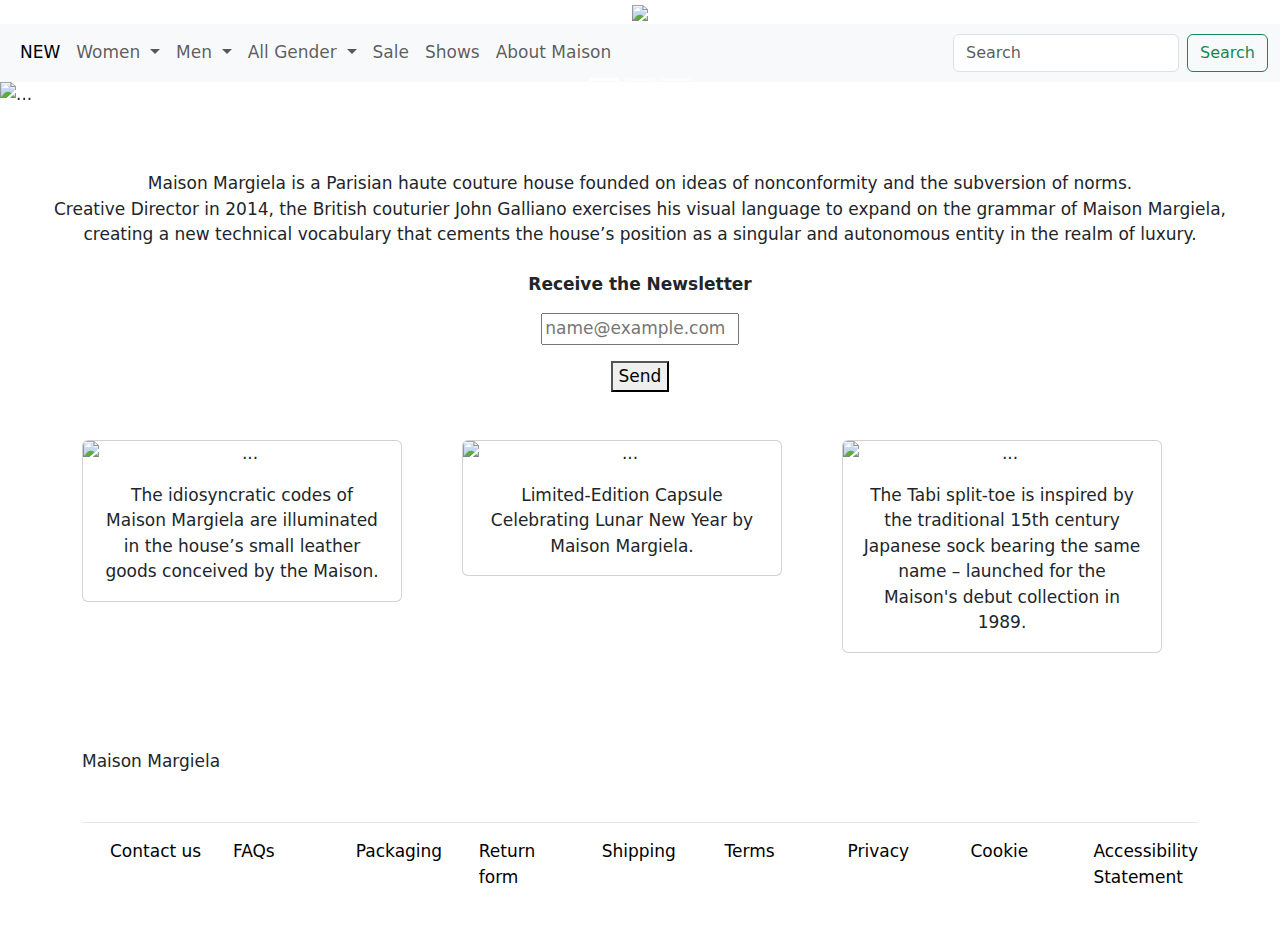
==== index.html @ 5a23f6dc "first commit" ====
<!DOCTYPE html>
<html lang="en">
  <head>
    <meta charset="UTF-8" />
    <meta name="viewport" content="width=device-width, initial-scale=1.0" />
    <title>Document</title>
    <link
      href="https://cdn.jsdelivr.net/npm/bootstrap@5.3.3/dist/css/bootstrap.min.css"
      rel="stylesheet"
      integrity="sha384-QWTKZyjpPEjISv5WaRU9OFeRpok6YctnYmDr5pNlyT2bRjXh0JMhjY6hW+ALEwIH"
      crossorigin="anonymous"
    />
    <link href="style.css" rel="stylesheet" />
    <meta
      name="viewport"
      content="width=device-width, initial-scale=1.0, maximum-scale=1, minimum-scale=1"
    />
  </head>

  <body>
    <div style="text-align: center">
      <img
        src="https://ceo.kr/bty/data/base/editor/202002/maison_margiela.png"
        height="90em"
      />
    </div>

    <div style="font-size: 17px">
      <nav class="navbar navbar-expand-lg bg-body-tertiary">
        <div class="container-fluid">
          <button
            class="navbar-toggler"
            type="button"
            data-bs-toggle="collapse"
            data-bs-target="#navbarSupportedContent"
            aria-controls="navbarSupportedContent"
            aria-expanded="false"
            aria-label="Toggle navigation"
          >
            <span class="navbar-toggler-icon"></span>
          </button>
          <div class="collapse navbar-collapse" id="navbarSupportedContent">
            <ul class="navbar-nav me-auto mb-2 mb-lg-0">
              <li class="nav-item">
                <a class="nav-link active" aria-current="page" href="#">NEW</a>
              </li>
              <li class="nav-item dropdown">
                <a
                  class="nav-link dropdown-toggle"
                  href="#"
                  role="button"
                  data-bs-toggle="dropdown"
                  aria-expanded="false"
                >
                  Women
                </a>
                <ul class="dropdown-menu">
                  <li><a class="dropdown-item" href="#">Ready to wear</a></li>
                  <li><hr class="dropdown-divider" /></li>
                  <li><a class="dropdown-item" href="#">Bags</a></li>
                  <li><a class="dropdown-item" href="#">Shoes</a></li>
                  <li><a class="dropdown-item" href="#">Accessories</a></li>
                </ul>
              </li>

              <li class="nav-item dropdown">
                <a
                  class="nav-link dropdown-toggle"
                  href="#"
                  role="button"
                  data-bs-toggle="dropdown"
                  aria-expanded="false"
                >
                  Men
                </a>
                <ul class="dropdown-menu">
                  <li><a class="dropdown-item" href="#">Ready to wear</a></li>
                  <li><hr class="dropdown-divider" /></li>
                  <li><a class="dropdown-item" href="#">Bags</a></li>
                  <li><a class="dropdown-item" href="#">Shoes</a></li>
                  <li><a class="dropdown-item" href="#">Accessories</a></li>
                </ul>
              </li>

              <li class="nav-item dropdown">
                <a
                  class="nav-link dropdown-toggle"
                  href="#"
                  role="button"
                  data-bs-toggle="dropdown"
                  aria-expanded="false"
                >
                  All Gender
                </a>
                <ul class="dropdown-menu">
                  <li><a class="dropdown-item" href="#">Ready to wear</a></li>
                  <li><hr class="dropdown-divider" /></li>
                  <li><a class="dropdown-item" href="#">Bags</a></li>
                  <li><a class="dropdown-item" href="#">Shoes</a></li>
                  <li><a class="dropdown-item" href="#">Accessories</a></li>
                </ul>
              </li>

              <li class="nav-item">
                <a
                  class="nav-link"
                  href="#"
                  role="button"
                  data-bs-toggle="dropdown"
                  aria-expanded="false"
                >
                  Sale
                </a>
              </li>

              <li class="nav-item">
                <a
                  class="nav-link"
                  href="#"
                  role="button"
                  data-bs-toggle="dropdown"
                  aria-expanded="false"
                >
                  Shows
                </a>
              </li>

              <li class="nav-item">
                <a
                  class="nav-link"
                  href="#"
                  role="button"
                  data-bs-toggle="dropdown"
                  aria-expanded="false"
                >
                  About Maison
                </a>
              </li>
            </ul>

            <form class="d-flex" role="search">
              <input
                class="form-control me-2"
                type="search"
                placeholder="Search"
                aria-label="Search"
              />
              <button class="btn btn-outline-success" type="submit">
                Search
              </button>
            </form>
          </div>
        </div>
      </nav>

      <div id="carouselExampleCaptions" class="carousel slide">
        <div class="carousel-indicators">
          <button
            type="button"
            data-bs-target="#carouselExampleCaptions"
            data-bs-slide-to="0"
            class="active"
            aria-current="true"
            aria-label="Slide 1"
          ></button>
          <button
            type="button"
            data-bs-target="#carouselExampleCaptions"
            data-bs-slide-to="1"
            aria-label="Slide 2"
          ></button>
          <button
            type="button"
            data-bs-target="#carouselExampleCaptions"
            data-bs-slide-to="2"
            aria-label="Slide 3"
          ></button>
        </div>
        <div class="carousel-inner">
          <div class="carousel-item active">
            <img
              src="https://www.maisonmargiela.com/dw/image/v2/AAPK_PRD/on/demandware.static/-/Library-Sites-margiela-shared/default/dw26a1971b/MM/010125Update/MM_HPRefresh_020125_Hero_Banner_Desktop.jpg?sw=3000"
              class="d-block w-100"
              alt="..."
            />
            <div class="carousel-caption d-none d-md-block">
              <h5>New Arrivals</h5>
              <p>Glam Slam Bag</p>
            </div>
          </div>
          <div class="carousel-item">
            <img
              src="https://www.maisonmargiela.com/dw/image/v2/AAPK_PRD/on/demandware.static/-/Library-Sites-margiela-shared/default/dw354636da/MM/122624Update/MM_HPRefresh_020125_Hero_Banner_02_Desktop.jpg?sw=3000"
              class="d-block w-100"
              alt="..."
            />
            <div class="carousel-caption d-none d-md-block">
              <h5>New Arrivals</h5>
              <p>Coat & Jacket</p>
            </div>
          </div>
          <div class="carousel-item">
            <img
              src="https://www.maisonmargiela.com/dw/image/v2/AAPK_PRD/on/demandware.static/-/Library-Sites-margiela-shared/default/dw904d2787/MM6/122324Update/MM6_HPRefresh_241224_Hero_banner_Desktop.jpg?sw=3000"
              class="d-block w-100"
              alt="..."
            />
            <div class="carousel-caption d-none d-md-block">
              <h5>New Arrivals</h5>
              <p>Avant-Première 2025 SS Collection</p>
            </div>
          </div>
        </div>
        <button
          class="carousel-control-prev"
          type="button"
          data-bs-target="#carouselExampleCaptions"
          data-bs-slide="prev"
        >
          <span class="carousel-control-prev-icon" aria-hidden="true"></span>
          <span class="visually-hidden">Previous</span>
        </button>
        <button
          class="carousel-control-next"
          type="button"
          data-bs-target="#carouselExampleCaptions"
          data-bs-slide="next"
        >
          <span class="carousel-control-next-icon" aria-hidden="true"></span>
          <span class="visually-hidden">Next</span>
        </button>
      </div>

      <div class="text-center mt-3 p-5">
        <div>
          Maison Margiela is a Parisian haute couture house founded on ideas of
          nonconformity and the subversion of norms.
        </div>
        <div>
          Creative Director in 2014, the British couturier John Galliano
          exercises his visual language to expand on the grammar of Maison
          Margiela,
        </div>
        <div>
          creating a new technical vocabulary that cements the house’s position
          as a singular and autonomous entity in the realm of luxury.
        </div>
        <p></p>
        <p class="mt-4"><strong> Receive the Newsletter</strong></p>

        <input
          class="col-lg-2"
          type="text"
          class="form-control"
          placeholder="name@example.com"
          aria-label="Username"
        />
        <form role="form">
          <button class="mt-3" type="button" class="btn btn-outline-secondary">
            Send
          </button>
        </form>

        <div class="container mt-5 mb-5">
          <div class="row">
            <div class="col-md-4 col-sm">
              <div class="card" style="width: 20rem">
                <img
                  src="https://www.maisonmargiela.com/dw/image/v2/AAPK_PRD/on/demandware.static/-/Library-Sites-margiela-shared/default/dw5a0c8d45/MM/010125Update/4MMSLG_SA1VX0005_P4455_T8049-3.jpg?sw=3000"
                  class="card-img-top"
                  alt="..."
                />
                <div class="card-body">
                  <p class="card-text text-center">
                    The idiosyncratic codes of Maison Margiela are illuminated
                    in the house’s small leather goods conceived by the Maison.
                  </p>
                </div>
              </div>
            </div>

            <div class="col-md-4 col-sm">
              <div class="card" style="width: 20rem">
                <img
                  src="https://www.maisonmargiela.com/dw/image/v2/AAPK_PRD/on/demandware.static/-/Library-Sites-margiela-shared/default/dw638c6dfc/MM/010125Update/MM_HPRefresh_020125Vertical_card.jpg?sw=1000"
                  class="card-img-top"
                  alt="..."
                />
                <div class="card-body">
                  <p class="card-text text-center">
                    Limited-Edition Capsule Celebrating Lunar New Year by Maison
                    Margiela.
                  </p>
                </div>
              </div>
            </div>

            <div class="col-md-4 col-sm">
              <div class="card" style="width: 20rem">
                <img
                  src="https://www.maisonmargiela.com/dw/image/v2/AAPK_PRD/on/demandware.static/-/Library-Sites-margiela-shared/default/dwbdac0612/editorial_contents/MM_VERTICAL_CHATBOT.jpg?sw=3000"
                  class="card-img-top"
                  alt="..."
                />
                <div class="card-body">
                  <p class="card-text text-center">
                    The Tabi split-toe is inspired by the traditional 15th
                    century Japanese sock bearing the same name – launched for
                    the Maison's debut collection in 1989.
                  </p>
                </div>
              </div>
            </div>
          </div>
        </div>
      </div>

      <footer>
        <div class="container">
          <div class="ph-5 pb-5 line">Maison Margiela</div>

          <div class="ph-5 pt-3 pb-5">
            <div class="row" style="margin-left: 1rem;">
              <div class="col"><a href="#" class="line-two">Contact us</a></div>

              <div class="col"><a href="#" class="line-two">FAQs</a></div>

              <div class="col"><a href="#" class="line-two">Packaging</a></div>

              <div class="col">
                <a href="#" class="line-two">Return form</a>
              </div>

              <div class="col"><a href="#" class="line-two">Shipping</a></div>

              <div class="col"><a href="#" class="line-two">Terms</a></div>

              <div class="col"><a href="#" class="line-two">Privacy</a></div>

              <div class="col"><a href="#" class="line-two">Cookie</a></div>

              <div class="col">
                <a href="#" class="line-two">Accessibility Statement</a>
              </div>
            </div>
          </div>
          <div class="line-third pt-5 pb-5 text-center">Ship to Paris</div>
        </div>
      </footer>

      <script
        src="https://cdn.jsdelivr.net/npm/bootstrap@5.3.3/dist/js/bootstrap.bundle.min.js"
        integrity="sha384-YvpcrYf0tY3lHB60NNkmXc5s9fDVZLESaAA55NDzOxhy9GkcIdslK1eN7N6jIeHz"
        crossorigin="anonymous"
      ></script>
    </div>
  </body>
</html>
---- style.css ----
.line{
border-bottom: 1px solid #e6e5e3ea;
}

.line-two{
    text-decoration: none;
    color: black;
}

.line-third{
     display: none;
}


@media screen and (max-width:48em){
.line{
    text-align:center;}
    
}


@media screen and (max-width:48em){
    .line-two{
        padding-left: 2rem;
        padding-right: 2rem;
    }

@media screen and (max-width:48em){
    .line-third{
display: block;
    }

@media (max-width: 600px) {
      .item {
          flex: 1 1 100%;
        }}
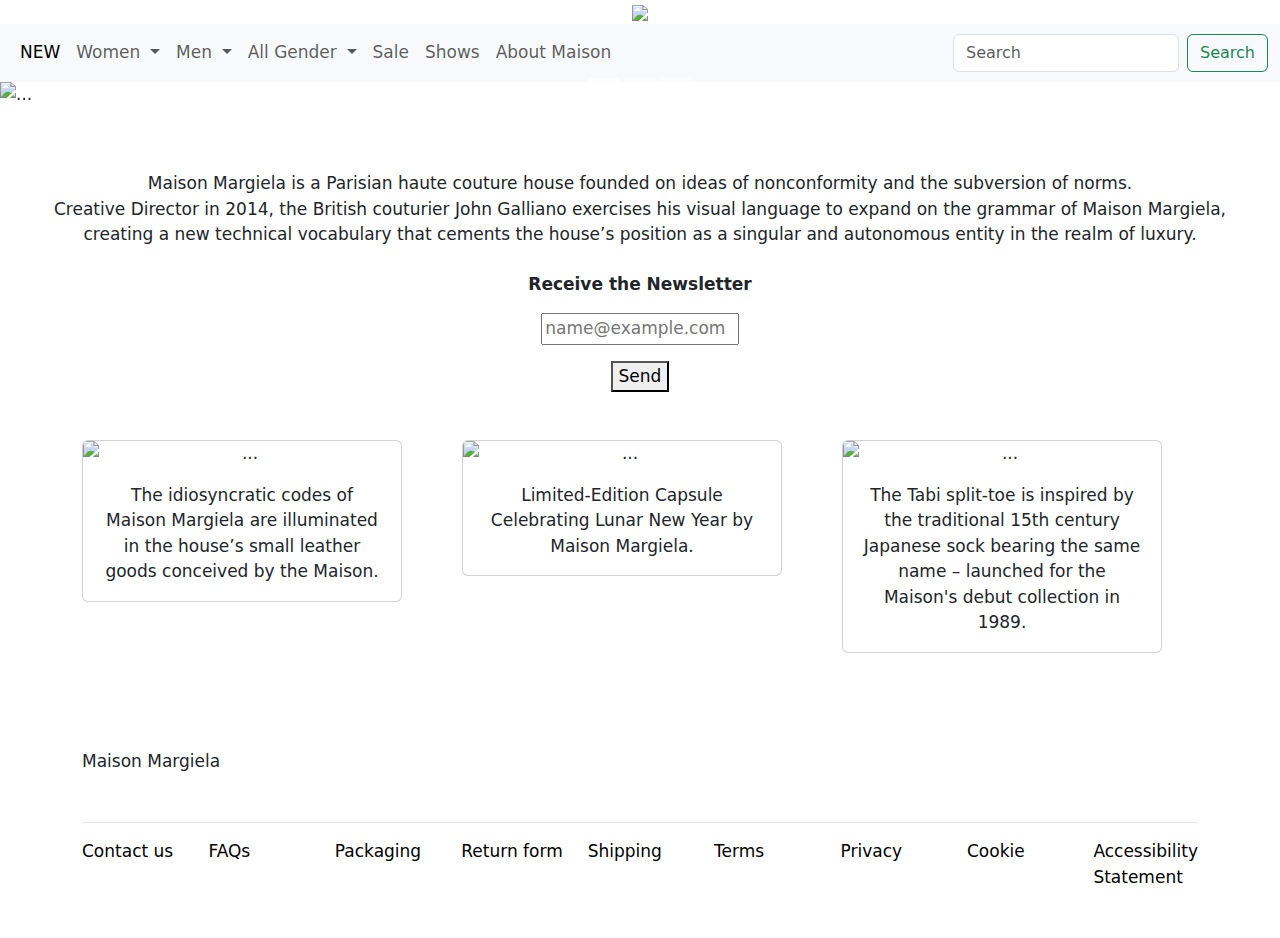
==== commit 30887ac5: "first commit" ====
--- a/index.html
+++ b/index.html
@@ -320,7 +320,7 @@
           <div class="ph-5 pb-5 line">Maison Margiela</div>
 
           <div class="ph-5 pt-3 pb-5">
-            <div class="row" style="margin-left: 1rem;">
+            <div class="row">
               <div class="col"><a href="#" class="line-two">Contact us</a></div>
 
               <div class="col"><a href="#" class="line-two">FAQs</a></div>
--- a/style.css
+++ b/style.css
@@ -21,8 +21,8 @@
 
 @media screen and (max-width:48em){
     .line-two{
-        padding-left: 2rem;
-        padding-right: 2rem;
+        padding-left: 3rem;
+        padding-right: 3rem;
     }
 
 @media screen and (max-width:48em){
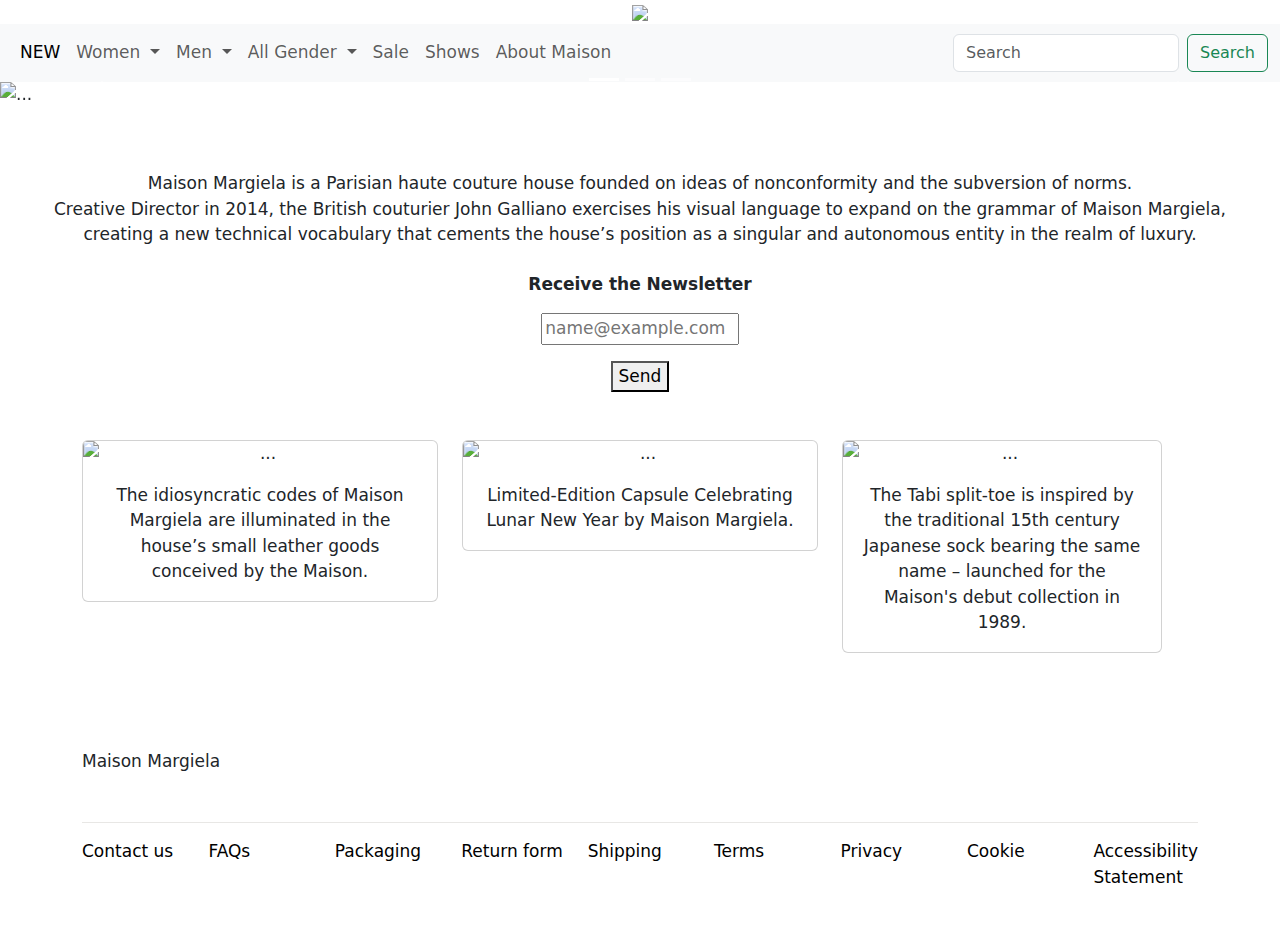
==== commit 0ade877a: "first commit" ====
--- a/index.html
+++ b/index.html
@@ -8,35 +8,22 @@
       href="https://cdn.jsdelivr.net/npm/bootstrap@5.3.3/dist/css/bootstrap.min.css"
       rel="stylesheet"
       integrity="sha384-QWTKZyjpPEjISv5WaRU9OFeRpok6YctnYmDr5pNlyT2bRjXh0JMhjY6hW+ALEwIH"
-      crossorigin="anonymous"
-    />
-    <link href="style.css" rel="stylesheet" />
-    <meta
-      name="viewport"
-      content="width=device-width, initial-scale=1.0, maximum-scale=1, minimum-scale=1"
-    />
-  </head>
+      crossorigin="anonymous"/>
+      <link href="style.css" rel="stylesheet" />
+    </head>
 
   <body>
-    <div style="text-align: center">
+    <div style="text-align: center;" >
       <img
         src="https://ceo.kr/bty/data/base/editor/202002/maison_margiela.png"
-        height="90em"
-      />
+        height="90em"/>
     </div>
 
-    <div style="font-size: 17px">
+    <div style="font-size: 17px;">
+
       <nav class="navbar navbar-expand-lg bg-body-tertiary">
         <div class="container-fluid">
-          <button
-            class="navbar-toggler"
-            type="button"
-            data-bs-toggle="collapse"
-            data-bs-target="#navbarSupportedContent"
-            aria-controls="navbarSupportedContent"
-            aria-expanded="false"
-            aria-label="Toggle navigation"
-          >
+          <button class="navbar-toggler" type="button" data-bs-toggle="collapse" data-bs-target="#navbarSupportedContent" aria-controls="navbarSupportedContent" aria-expanded="false" aria-label="Toggle navigation">
             <span class="navbar-toggler-icon"></span>
           </button>
           <div class="collapse navbar-collapse" id="navbarSupportedContent">
@@ -45,37 +32,26 @@
                 <a class="nav-link active" aria-current="page" href="#">NEW</a>
               </li>
               <li class="nav-item dropdown">
-                <a
-                  class="nav-link dropdown-toggle"
-                  href="#"
-                  role="button"
-                  data-bs-toggle="dropdown"
-                  aria-expanded="false"
-                >
+                <a class="nav-link dropdown-toggle" href="#" role="button" data-bs-toggle="dropdown" aria-expanded="false">
                   Women
                 </a>
                 <ul class="dropdown-menu">
                   <li><a class="dropdown-item" href="#">Ready to wear</a></li>
-                  <li><hr class="dropdown-divider" /></li>
+                  <li><hr class="dropdown-divider"></li>
                   <li><a class="dropdown-item" href="#">Bags</a></li>
                   <li><a class="dropdown-item" href="#">Shoes</a></li>
                   <li><a class="dropdown-item" href="#">Accessories</a></li>
                 </ul>
               </li>
 
+
               <li class="nav-item dropdown">
-                <a
-                  class="nav-link dropdown-toggle"
-                  href="#"
-                  role="button"
-                  data-bs-toggle="dropdown"
-                  aria-expanded="false"
-                >
+                <a class="nav-link dropdown-toggle" href="#" role="button" data-bs-toggle="dropdown" aria-expanded="false">
                   Men
                 </a>
                 <ul class="dropdown-menu">
                   <li><a class="dropdown-item" href="#">Ready to wear</a></li>
-                  <li><hr class="dropdown-divider" /></li>
+                  <li><hr class="dropdown-divider"></li>
                   <li><a class="dropdown-item" href="#">Bags</a></li>
                   <li><a class="dropdown-item" href="#">Shoes</a></li>
                   <li><a class="dropdown-item" href="#">Accessories</a></li>
@@ -83,276 +59,189 @@
               </li>
 
               <li class="nav-item dropdown">
-                <a
-                  class="nav-link dropdown-toggle"
-                  href="#"
-                  role="button"
-                  data-bs-toggle="dropdown"
-                  aria-expanded="false"
-                >
+                <a class="nav-link dropdown-toggle" href="#" role="button" data-bs-toggle="dropdown" aria-expanded="false">
                   All Gender
                 </a>
                 <ul class="dropdown-menu">
                   <li><a class="dropdown-item" href="#">Ready to wear</a></li>
-                  <li><hr class="dropdown-divider" /></li>
+                  <li><hr class="dropdown-divider"></li>
                   <li><a class="dropdown-item" href="#">Bags</a></li>
                   <li><a class="dropdown-item" href="#">Shoes</a></li>
                   <li><a class="dropdown-item" href="#">Accessories</a></li>
                 </ul>
               </li>
-
-              <li class="nav-item">
-                <a
-                  class="nav-link"
-                  href="#"
-                  role="button"
-                  data-bs-toggle="dropdown"
-                  aria-expanded="false"
-                >
+    
+              <li class="nav-item ">
+                <a class="nav-link" href="#" role="button" data-bs-toggle="dropdown" aria-expanded="false">
                   Sale
                 </a>
-              </li>
-
-              <li class="nav-item">
-                <a
-                  class="nav-link"
-                  href="#"
-                  role="button"
-                  data-bs-toggle="dropdown"
-                  aria-expanded="false"
-                >
-                  Shows
-                </a>
-              </li>
-
-              <li class="nav-item">
-                <a
-                  class="nav-link"
-                  href="#"
-                  role="button"
-                  data-bs-toggle="dropdown"
-                  aria-expanded="false"
-                >
-                  About Maison
-                </a>
-              </li>
+
+                <li class="nav-item">
+                  <a class="nav-link" href="#" role="button" data-bs-toggle="dropdown" aria-expanded="false">
+                    Shows
+                  </a>
+
+                  <li class="nav-item">
+                    <a class="nav-link" href="#" role="button" data-bs-toggle="dropdown" aria-expanded="false">
+                      About Maison
+                    </a>
             </ul>
-
             <form class="d-flex" role="search">
-              <input
-                class="form-control me-2"
-                type="search"
-                placeholder="Search"
-                aria-label="Search"
-              />
-              <button class="btn btn-outline-success" type="submit">
-                Search
-              </button>
+              <input class="form-control me-2" type="search" placeholder="Search" aria-label="Search">
+              <button class="btn btn-outline-success" type="submit">Search</button>
             </form>
           </div>
         </div>
       </nav>
-
+      
       <div id="carouselExampleCaptions" class="carousel slide">
         <div class="carousel-indicators">
-          <button
-            type="button"
-            data-bs-target="#carouselExampleCaptions"
-            data-bs-slide-to="0"
-            class="active"
-            aria-current="true"
-            aria-label="Slide 1"
-          ></button>
-          <button
-            type="button"
-            data-bs-target="#carouselExampleCaptions"
-            data-bs-slide-to="1"
-            aria-label="Slide 2"
-          ></button>
-          <button
-            type="button"
-            data-bs-target="#carouselExampleCaptions"
-            data-bs-slide-to="2"
-            aria-label="Slide 3"
-          ></button>
+          <button type="button" data-bs-target="#carouselExampleCaptions" data-bs-slide-to="0" class="active" aria-current="true" aria-label="Slide 1"></button>
+          <button type="button" data-bs-target="#carouselExampleCaptions" data-bs-slide-to="1" aria-label="Slide 2"></button>
+          <button type="button" data-bs-target="#carouselExampleCaptions" data-bs-slide-to="2" aria-label="Slide 3"></button>
         </div>
         <div class="carousel-inner">
           <div class="carousel-item active">
-            <img
-              src="https://www.maisonmargiela.com/dw/image/v2/AAPK_PRD/on/demandware.static/-/Library-Sites-margiela-shared/default/dw26a1971b/MM/010125Update/MM_HPRefresh_020125_Hero_Banner_Desktop.jpg?sw=3000"
-              class="d-block w-100"
-              alt="..."
-            />
+            <img src="https://www.maisonmargiela.com/dw/image/v2/AAPK_PRD/on/demandware.static/-/Library-Sites-margiela-shared/default/dw26a1971b/MM/010125Update/MM_HPRefresh_020125_Hero_Banner_Desktop.jpg?sw=3000" class="d-block w-100" alt="...">
             <div class="carousel-caption d-none d-md-block">
               <h5>New Arrivals</h5>
               <p>Glam Slam Bag</p>
             </div>
           </div>
           <div class="carousel-item">
-            <img
-              src="https://www.maisonmargiela.com/dw/image/v2/AAPK_PRD/on/demandware.static/-/Library-Sites-margiela-shared/default/dw354636da/MM/122624Update/MM_HPRefresh_020125_Hero_Banner_02_Desktop.jpg?sw=3000"
-              class="d-block w-100"
-              alt="..."
-            />
+            <img src="https://www.maisonmargiela.com/dw/image/v2/AAPK_PRD/on/demandware.static/-/Library-Sites-margiela-shared/default/dw354636da/MM/122624Update/MM_HPRefresh_020125_Hero_Banner_02_Desktop.jpg?sw=3000" class="d-block w-100" alt="...">
             <div class="carousel-caption d-none d-md-block">
               <h5>New Arrivals</h5>
               <p>Coat & Jacket</p>
             </div>
           </div>
           <div class="carousel-item">
-            <img
-              src="https://www.maisonmargiela.com/dw/image/v2/AAPK_PRD/on/demandware.static/-/Library-Sites-margiela-shared/default/dw904d2787/MM6/122324Update/MM6_HPRefresh_241224_Hero_banner_Desktop.jpg?sw=3000"
-              class="d-block w-100"
-              alt="..."
-            />
+            <img src="https://www.maisonmargiela.com/dw/image/v2/AAPK_PRD/on/demandware.static/-/Library-Sites-margiela-shared/default/dw904d2787/MM6/122324Update/MM6_HPRefresh_241224_Hero_banner_Desktop.jpg?sw=3000" class="d-block w-100" alt="...">
             <div class="carousel-caption d-none d-md-block">
               <h5>New Arrivals</h5>
               <p>Avant-Première 2025 SS Collection</p>
             </div>
           </div>
         </div>
-        <button
-          class="carousel-control-prev"
-          type="button"
-          data-bs-target="#carouselExampleCaptions"
-          data-bs-slide="prev"
-        >
+        <button class="carousel-control-prev" type="button" data-bs-target="#carouselExampleCaptions" data-bs-slide="prev">
           <span class="carousel-control-prev-icon" aria-hidden="true"></span>
           <span class="visually-hidden">Previous</span>
         </button>
-        <button
-          class="carousel-control-next"
-          type="button"
-          data-bs-target="#carouselExampleCaptions"
-          data-bs-slide="next"
-        >
+        <button class="carousel-control-next" type="button" data-bs-target="#carouselExampleCaptions" data-bs-slide="next">
           <span class="carousel-control-next-icon" aria-hidden="true"></span>
           <span class="visually-hidden">Next</span>
         </button>
       </div>
 
       <div class="text-center mt-3 p-5">
+        <div>Maison Margiela is a Parisian haute couture house founded on ideas of nonconformity and the subversion of norms. 
+        </div>
         <div>
-          Maison Margiela is a Parisian haute couture house founded on ideas of
-          nonconformity and the subversion of norms.
-        </div>
-        <div>
-          Creative Director in 2014, the British couturier John Galliano
-          exercises his visual language to expand on the grammar of Maison
-          Margiela,
-        </div>
-        <div>
-          creating a new technical vocabulary that cements the house’s position
-          as a singular and autonomous entity in the realm of luxury.
-        </div>
-        <p></p>
-        <p class="mt-4"><strong> Receive the Newsletter</strong></p>
-
-        <input
-          class="col-lg-2"
-          type="text"
-          class="form-control"
-          placeholder="name@example.com"
-          aria-label="Username"
-        />
-        <form role="form">
-          <button class="mt-3" type="button" class="btn btn-outline-secondary">
-            Send
-          </button>
-        </form>
-
-        <div class="container mt-5 mb-5">
+          Creative Director in 2014, the British couturier John Galliano exercises his visual language to expand on the grammar of Maison Margiela, 
+        </div>
+        <div>creating a new technical vocabulary that cements the house’s position as a singular and autonomous entity in the realm of luxury.</div>
+        <p>
+        </p>
+        <p class="mt-4"> <strong>
+          Receive the Newsletter</strong>
+        </p>
+        
+        <input class="col-lg-2" type="text" class="form-control" placeholder="name@example.com" aria-label="Username">
+        <form role="form">   
+        <button class="mt-3" type="button" class="btn btn-outline-secondary">Send</button></form>
+
+        <div class="container mt-5 mb-5"> 
           <div class="row">
+            <div class="col-md-4 col-sm-12">
+              <div class="card" >
+                <img src="https://www.maisonmargiela.com/dw/image/v2/AAPK_PRD/on/demandware.static/-/Library-Sites-margiela-shared/default/dw5a0c8d45/MM/010125Update/4MMSLG_SA1VX0005_P4455_T8049-3.jpg?sw=3000"
+                 class="card-img-top" alt="...">
+                <div class="card-body">
+                  <p class="card-text text-center">The idiosyncratic codes of Maison Margiela are illuminated in the house’s small leather goods conceived by the Maison.</p>
+                </div>
+              </div>
+            </div>
+        
             <div class="col-md-4 col-sm">
-              <div class="card" style="width: 20rem">
-                <img
-                  src="https://www.maisonmargiela.com/dw/image/v2/AAPK_PRD/on/demandware.static/-/Library-Sites-margiela-shared/default/dw5a0c8d45/MM/010125Update/4MMSLG_SA1VX0005_P4455_T8049-3.jpg?sw=3000"
-                  class="card-img-top"
-                  alt="..."
-                />
+              <div class="card" >
+                <img src="https://www.maisonmargiela.com/dw/image/v2/AAPK_PRD/on/demandware.static/-/Library-Sites-margiela-shared/default/dw638c6dfc/MM/010125Update/MM_HPRefresh_020125Vertical_card.jpg?sw=1000" class="card-img-top" alt="...">
                 <div class="card-body">
-                  <p class="card-text text-center">
-                    The idiosyncratic codes of Maison Margiela are illuminated
-                    in the house’s small leather goods conceived by the Maison.
-                  </p>
+                  <p class="card-text text-center">Limited-Edition Capsule Celebrating Lunar New Year by Maison Margiela.</p>
                 </div>
               </div>
             </div>
-
+            
             <div class="col-md-4 col-sm">
-              <div class="card" style="width: 20rem">
-                <img
-                  src="https://www.maisonmargiela.com/dw/image/v2/AAPK_PRD/on/demandware.static/-/Library-Sites-margiela-shared/default/dw638c6dfc/MM/010125Update/MM_HPRefresh_020125Vertical_card.jpg?sw=1000"
-                  class="card-img-top"
-                  alt="..."
-                />
+              <div class="card" style="width: 20rem;">
+                <img src="https://www.maisonmargiela.com/dw/image/v2/AAPK_PRD/on/demandware.static/-/Library-Sites-margiela-shared/default/dwbdac0612/editorial_contents/MM_VERTICAL_CHATBOT.jpg?sw=3000" class="card-img-top" alt="...">
                 <div class="card-body">
-                  <p class="card-text text-center">
-                    Limited-Edition Capsule Celebrating Lunar New Year by Maison
-                    Margiela.
-                  </p>
+                  <p class="card-text text-center">The Tabi split-toe is inspired by the traditional 15th century Japanese sock bearing the same name – launched for the Maison's debut collection in 1989.</p>
                 </div>
               </div>
             </div>
-
-            <div class="col-md-4 col-sm">
-              <div class="card" style="width: 20rem">
-                <img
-                  src="https://www.maisonmargiela.com/dw/image/v2/AAPK_PRD/on/demandware.static/-/Library-Sites-margiela-shared/default/dwbdac0612/editorial_contents/MM_VERTICAL_CHATBOT.jpg?sw=3000"
-                  class="card-img-top"
-                  alt="..."
-                />
-                <div class="card-body">
-                  <p class="card-text text-center">
-                    The Tabi split-toe is inspired by the traditional 15th
-                    century Japanese sock bearing the same name – launched for
-                    the Maison's debut collection in 1989.
-                  </p>
-                </div>
-              </div>
-            </div>
           </div>
         </div>
       </div>
 
       <footer>
-        <div class="container">
-          <div class="ph-5 pb-5 line">Maison Margiela</div>
+        <div class="container" >
+          <div class="ph-5 pb-5 line">
+            Maison Margiela
+          </div>
 
           <div class="ph-5 pt-3 pb-5">
             <div class="row">
-              <div class="col"><a href="#" class="line-two">Contact us</a></div>
-
-              <div class="col"><a href="#" class="line-two">FAQs</a></div>
-
-              <div class="col"><a href="#" class="line-two">Packaging</a></div>
-
-              <div class="col">
-                <a href="#" class="line-two">Return form</a>
-              </div>
-
-              <div class="col"><a href="#" class="line-two">Shipping</a></div>
-
-              <div class="col"><a href="#" class="line-two">Terms</a></div>
-
-              <div class="col"><a href="#" class="line-two">Privacy</a></div>
-
-              <div class="col"><a href="#" class="line-two">Cookie</a></div>
-
-              <div class="col">
-                <a href="#" class="line-two">Accessibility Statement</a>
-              </div>
-            </div>
-          </div>
-          <div class="line-third pt-5 pb-5 text-center">Ship to Paris</div>
-        </div>
+              <div class="col"><a href="#" class="line-two">Contact us</a>
+              </div>
+
+              <div class="col"><a href="#" class="line-two">FAQs</a>
+              </div>
+              
+              <div class="col"><a href="#" class="line-two">Packaging</a>
+              </div>
+              
+              <div class="col"><a href="#" class="line-two">Return form</a>
+              </div>
+              
+              <div class="col"><a href="#" class="line-two">Shipping</a>
+              </div>
+              
+              <div class="col"><a href="#" class="line-two">Terms</a>
+              </div>
+
+              <div class="col"><a href="#" class="line-two">Privacy</a>
+              </div>
+
+              <div class="col"><a href="#" class="line-two">Cookie</a>
+              </div>
+              
+              <div class="col"><a href="#" class="line-two">Accessibility Statement</a>
+              </div>
+            </div>
+
+          </div>
+
+            <div class="line-third pt-5 pb-5 text-center">
+              Ship to Paris
+            </div>
+
+        </div>
+
       </footer>
 
-      <script
-        src="https://cdn.jsdelivr.net/npm/bootstrap@5.3.3/dist/js/bootstrap.bundle.min.js"
-        integrity="sha384-YvpcrYf0tY3lHB60NNkmXc5s9fDVZLESaAA55NDzOxhy9GkcIdslK1eN7N6jIeHz"
-        crossorigin="anonymous"
-      ></script>
+
+
+
+
+
+    <script
+      src="https://cdn.jsdelivr.net/npm/bootstrap@5.3.3/dist/js/bootstrap.bundle.min.js"
+      integrity="sha384-YvpcrYf0tY3lHB60NNkmXc5s9fDVZLESaAA55NDzOxhy9GkcIdslK1eN7N6jIeHz"
+      crossorigin="anonymous"
+    ></script>
+
     </div>
+
+    
   </body>
 </html>
--- a/style.css
+++ b/style.css
@@ -15,7 +15,6 @@
 @media screen and (max-width:48em){
 .line{
     text-align:center;}
-    
 }
 
 
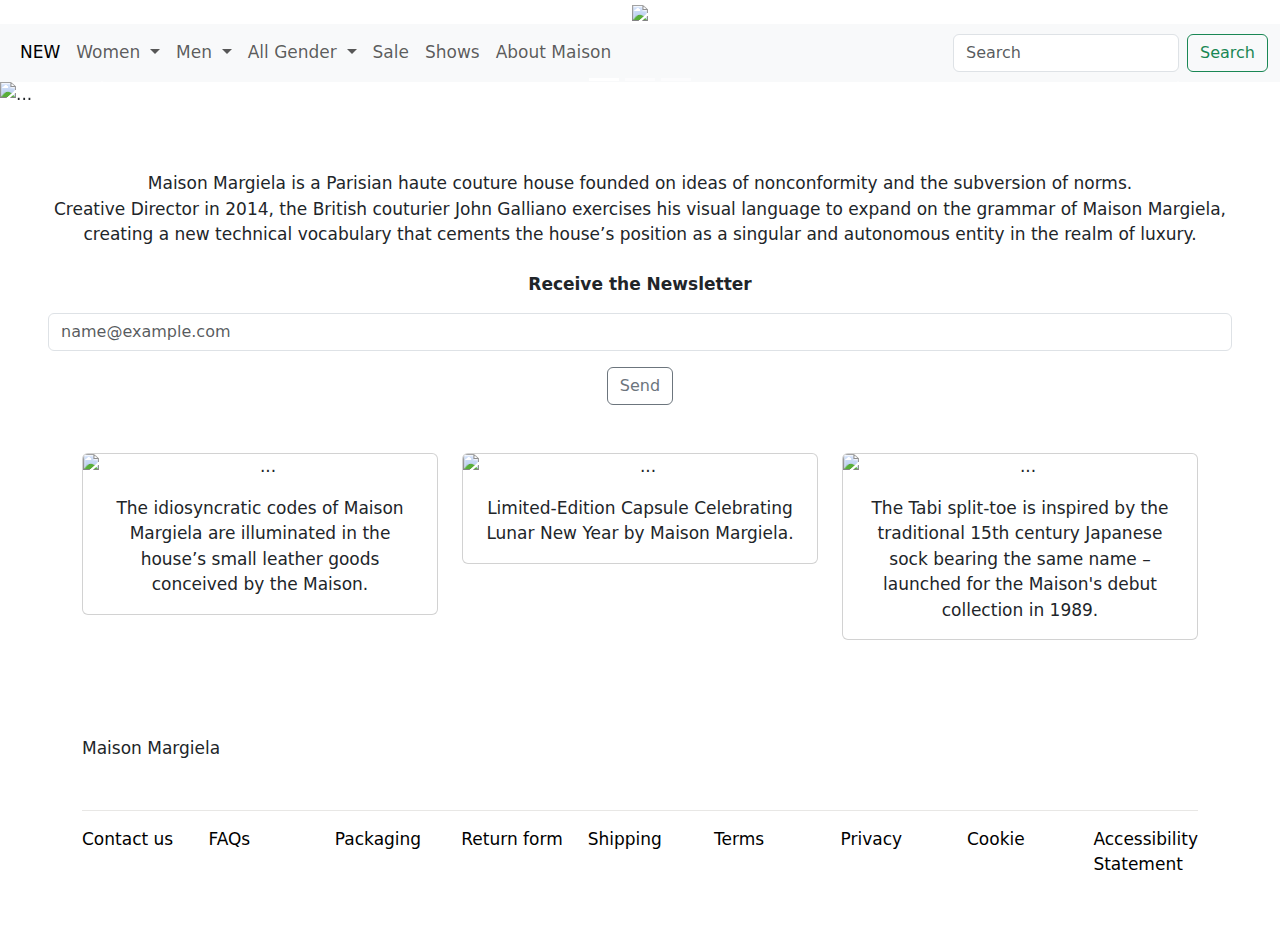
==== commit 515f8664: "first commit" ====
--- a/index.html
+++ b/index.html
@@ -9,7 +9,7 @@
       rel="stylesheet"
       integrity="sha384-QWTKZyjpPEjISv5WaRU9OFeRpok6YctnYmDr5pNlyT2bRjXh0JMhjY6hW+ALEwIH"
       crossorigin="anonymous"/>
-      <link href="style.css" rel="stylesheet" />
+      <link href="style.css" rel="stylesheet"/>
     </head>
 
   <body>
@@ -145,10 +145,11 @@
         <p class="mt-4"> <strong>
           Receive the Newsletter</strong>
         </p>
+
+        <input class="col-lg-2 form-control" type="text" placeholder="name@example.com" aria-label="Username">
+        <button class="mt-3 btn btn-outline-secondary" type="button">Send</button>
+
         
-        <input class="col-lg-2" type="text" class="form-control" placeholder="name@example.com" aria-label="Username">
-        <form role="form">   
-        <button class="mt-3" type="button" class="btn btn-outline-secondary">Send</button></form>
 
         <div class="container mt-5 mb-5"> 
           <div class="row">
@@ -172,7 +173,7 @@
             </div>
             
             <div class="col-md-4 col-sm">
-              <div class="card" style="width: 20rem;">
+              <div class="card">
                 <img src="https://www.maisonmargiela.com/dw/image/v2/AAPK_PRD/on/demandware.static/-/Library-Sites-margiela-shared/default/dwbdac0612/editorial_contents/MM_VERTICAL_CHATBOT.jpg?sw=3000" class="card-img-top" alt="...">
                 <div class="card-body">
                   <p class="card-text text-center">The Tabi split-toe is inspired by the traditional 15th century Japanese sock bearing the same name – launched for the Maison's debut collection in 1989.</p>
@@ -189,33 +190,33 @@
             Maison Margiela
           </div>
 
-          <div class="ph-5 pt-3 pb-5">
+          <div class="ph-5 pt-3 pb-5 line-text">
             <div class="row">
-              <div class="col"><a href="#" class="line-two">Contact us</a>
-              </div>
-
-              <div class="col"><a href="#" class="line-two">FAQs</a>
-              </div>
-              
-              <div class="col"><a href="#" class="line-two">Packaging</a>
-              </div>
-              
-              <div class="col"><a href="#" class="line-two">Return form</a>
-              </div>
-              
-              <div class="col"><a href="#" class="line-two">Shipping</a>
-              </div>
-              
-              <div class="col"><a href="#" class="line-two">Terms</a>
-              </div>
-
-              <div class="col"><a href="#" class="line-two">Privacy</a>
-              </div>
-
-              <div class="col"><a href="#" class="line-two">Cookie</a>
-              </div>
-              
-              <div class="col"><a href="#" class="line-two">Accessibility Statement</a>
+              <div class="col"><a href="#" >Contact us</a>
+              </div>
+
+              <div class="col"><a href="#" >FAQs</a>
+              </div>
+              
+              <div class="col"><a href="#" >Packaging</a>
+              </div>
+              
+              <div class="col"><a href="#">Return form</a>
+              </div>
+              
+              <div class="col"><a href="#">Shipping</a>
+              </div>
+              
+              <div class="col"><a href="#">Terms</a>
+              </div>
+
+              <div class="col"><a href="#">Privacy</a>
+              </div>
+
+              <div class="col"><a href="#">Cookie</a>
+              </div>
+              
+              <div class="col"><a href="#">Accessibility Statement</a>
               </div>
             </div>
 
@@ -228,19 +229,14 @@
         </div>
 
       </footer>
-
-
-
-
-
 
     <script
       src="https://cdn.jsdelivr.net/npm/bootstrap@5.3.3/dist/js/bootstrap.bundle.min.js"
       integrity="sha384-YvpcrYf0tY3lHB60NNkmXc5s9fDVZLESaAA55NDzOxhy9GkcIdslK1eN7N6jIeHz"
       crossorigin="anonymous"
-    ></script>
-
-    </div>
+    >
+    </script>
+    </div>  
 
     
   </body>
--- a/style.css
+++ b/style.css
@@ -1,35 +1,30 @@
-.line{
-border-bottom: 1px solid #e6e5e3ea;
+.line {
+    border-bottom: 1px solid #e6e5e3ea;
 }
 
-.line-two{
+.line-text a {
     text-decoration: none;
     color: black;
 }
 
-.line-third{
-     display: none;
+.line-third {
+    display: none;
 }
 
+@media screen and (max-width: 48em) {
+    .line {
+        text-align: center;
+    }
 
-@media screen and (max-width:48em){
-.line{
-    text-align:center;}
-}
-
-
-@media screen and (max-width:48em){
-    .line-two{
+    .line-text {
         padding-left: 3rem;
         padding-right: 3rem;
     }
 
-@media screen and (max-width:48em){
-    .line-third{
-display: block;
+    .line-third {
+        display: block;
     }
+}
 
-@media (max-width: 600px) {
-      .item {
-          flex: 1 1 100%;
-        }}+
+}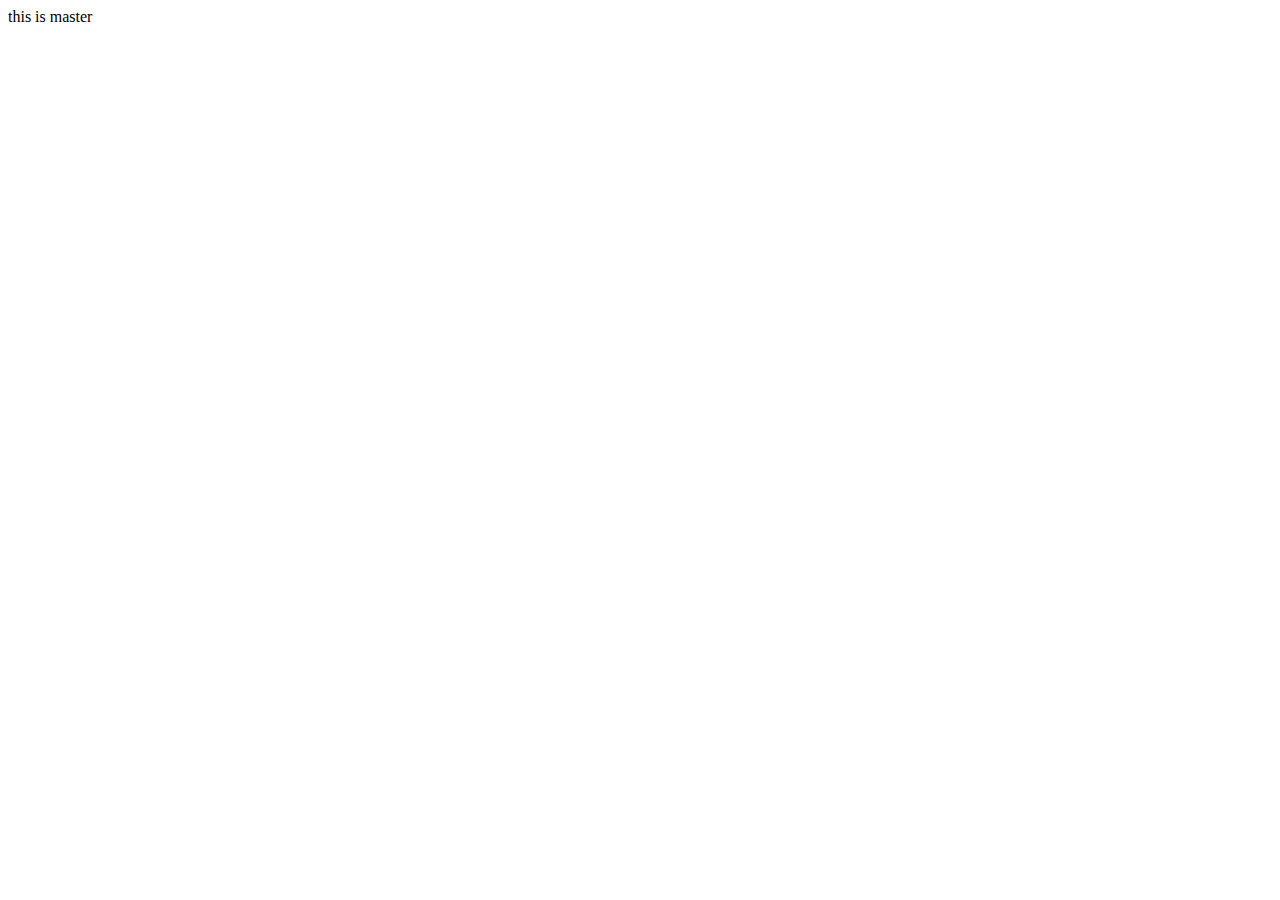
==== commit 85e195b9: "first commit" ====
--- a/index.html
+++ b/index.html
@@ -1,243 +1,11 @@
 <!DOCTYPE html>
 <html lang="en">
-  <head>
-    <meta charset="UTF-8" />
-    <meta name="viewport" content="width=device-width, initial-scale=1.0" />
-    <title>Document</title>
-    <link
-      href="https://cdn.jsdelivr.net/npm/bootstrap@5.3.3/dist/css/bootstrap.min.css"
-      rel="stylesheet"
-      integrity="sha384-QWTKZyjpPEjISv5WaRU9OFeRpok6YctnYmDr5pNlyT2bRjXh0JMhjY6hW+ALEwIH"
-      crossorigin="anonymous"/>
-      <link href="style.css" rel="stylesheet"/>
-    </head>
-
-  <body>
-    <div style="text-align: center;" >
-      <img
-        src="https://ceo.kr/bty/data/base/editor/202002/maison_margiela.png"
-        height="90em"/>
-    </div>
-
-    <div style="font-size: 17px;">
-
-      <nav class="navbar navbar-expand-lg bg-body-tertiary">
-        <div class="container-fluid">
-          <button class="navbar-toggler" type="button" data-bs-toggle="collapse" data-bs-target="#navbarSupportedContent" aria-controls="navbarSupportedContent" aria-expanded="false" aria-label="Toggle navigation">
-            <span class="navbar-toggler-icon"></span>
-          </button>
-          <div class="collapse navbar-collapse" id="navbarSupportedContent">
-            <ul class="navbar-nav me-auto mb-2 mb-lg-0">
-              <li class="nav-item">
-                <a class="nav-link active" aria-current="page" href="#">NEW</a>
-              </li>
-              <li class="nav-item dropdown">
-                <a class="nav-link dropdown-toggle" href="#" role="button" data-bs-toggle="dropdown" aria-expanded="false">
-                  Women
-                </a>
-                <ul class="dropdown-menu">
-                  <li><a class="dropdown-item" href="#">Ready to wear</a></li>
-                  <li><hr class="dropdown-divider"></li>
-                  <li><a class="dropdown-item" href="#">Bags</a></li>
-                  <li><a class="dropdown-item" href="#">Shoes</a></li>
-                  <li><a class="dropdown-item" href="#">Accessories</a></li>
-                </ul>
-              </li>
-
-
-              <li class="nav-item dropdown">
-                <a class="nav-link dropdown-toggle" href="#" role="button" data-bs-toggle="dropdown" aria-expanded="false">
-                  Men
-                </a>
-                <ul class="dropdown-menu">
-                  <li><a class="dropdown-item" href="#">Ready to wear</a></li>
-                  <li><hr class="dropdown-divider"></li>
-                  <li><a class="dropdown-item" href="#">Bags</a></li>
-                  <li><a class="dropdown-item" href="#">Shoes</a></li>
-                  <li><a class="dropdown-item" href="#">Accessories</a></li>
-                </ul>
-              </li>
-
-              <li class="nav-item dropdown">
-                <a class="nav-link dropdown-toggle" href="#" role="button" data-bs-toggle="dropdown" aria-expanded="false">
-                  All Gender
-                </a>
-                <ul class="dropdown-menu">
-                  <li><a class="dropdown-item" href="#">Ready to wear</a></li>
-                  <li><hr class="dropdown-divider"></li>
-                  <li><a class="dropdown-item" href="#">Bags</a></li>
-                  <li><a class="dropdown-item" href="#">Shoes</a></li>
-                  <li><a class="dropdown-item" href="#">Accessories</a></li>
-                </ul>
-              </li>
-    
-              <li class="nav-item ">
-                <a class="nav-link" href="#" role="button" data-bs-toggle="dropdown" aria-expanded="false">
-                  Sale
-                </a>
-
-                <li class="nav-item">
-                  <a class="nav-link" href="#" role="button" data-bs-toggle="dropdown" aria-expanded="false">
-                    Shows
-                  </a>
-
-                  <li class="nav-item">
-                    <a class="nav-link" href="#" role="button" data-bs-toggle="dropdown" aria-expanded="false">
-                      About Maison
-                    </a>
-            </ul>
-            <form class="d-flex" role="search">
-              <input class="form-control me-2" type="search" placeholder="Search" aria-label="Search">
-              <button class="btn btn-outline-success" type="submit">Search</button>
-            </form>
-          </div>
-        </div>
-      </nav>
-      
-      <div id="carouselExampleCaptions" class="carousel slide">
-        <div class="carousel-indicators">
-          <button type="button" data-bs-target="#carouselExampleCaptions" data-bs-slide-to="0" class="active" aria-current="true" aria-label="Slide 1"></button>
-          <button type="button" data-bs-target="#carouselExampleCaptions" data-bs-slide-to="1" aria-label="Slide 2"></button>
-          <button type="button" data-bs-target="#carouselExampleCaptions" data-bs-slide-to="2" aria-label="Slide 3"></button>
-        </div>
-        <div class="carousel-inner">
-          <div class="carousel-item active">
-            <img src="https://www.maisonmargiela.com/dw/image/v2/AAPK_PRD/on/demandware.static/-/Library-Sites-margiela-shared/default/dw26a1971b/MM/010125Update/MM_HPRefresh_020125_Hero_Banner_Desktop.jpg?sw=3000" class="d-block w-100" alt="...">
-            <div class="carousel-caption d-none d-md-block">
-              <h5>New Arrivals</h5>
-              <p>Glam Slam Bag</p>
-            </div>
-          </div>
-          <div class="carousel-item">
-            <img src="https://www.maisonmargiela.com/dw/image/v2/AAPK_PRD/on/demandware.static/-/Library-Sites-margiela-shared/default/dw354636da/MM/122624Update/MM_HPRefresh_020125_Hero_Banner_02_Desktop.jpg?sw=3000" class="d-block w-100" alt="...">
-            <div class="carousel-caption d-none d-md-block">
-              <h5>New Arrivals</h5>
-              <p>Coat & Jacket</p>
-            </div>
-          </div>
-          <div class="carousel-item">
-            <img src="https://www.maisonmargiela.com/dw/image/v2/AAPK_PRD/on/demandware.static/-/Library-Sites-margiela-shared/default/dw904d2787/MM6/122324Update/MM6_HPRefresh_241224_Hero_banner_Desktop.jpg?sw=3000" class="d-block w-100" alt="...">
-            <div class="carousel-caption d-none d-md-block">
-              <h5>New Arrivals</h5>
-              <p>Avant-Première 2025 SS Collection</p>
-            </div>
-          </div>
-        </div>
-        <button class="carousel-control-prev" type="button" data-bs-target="#carouselExampleCaptions" data-bs-slide="prev">
-          <span class="carousel-control-prev-icon" aria-hidden="true"></span>
-          <span class="visually-hidden">Previous</span>
-        </button>
-        <button class="carousel-control-next" type="button" data-bs-target="#carouselExampleCaptions" data-bs-slide="next">
-          <span class="carousel-control-next-icon" aria-hidden="true"></span>
-          <span class="visually-hidden">Next</span>
-        </button>
-      </div>
-
-      <div class="text-center mt-3 p-5">
-        <div>Maison Margiela is a Parisian haute couture house founded on ideas of nonconformity and the subversion of norms. 
-        </div>
-        <div>
-          Creative Director in 2014, the British couturier John Galliano exercises his visual language to expand on the grammar of Maison Margiela, 
-        </div>
-        <div>creating a new technical vocabulary that cements the house’s position as a singular and autonomous entity in the realm of luxury.</div>
-        <p>
-        </p>
-        <p class="mt-4"> <strong>
-          Receive the Newsletter</strong>
-        </p>
-
-        <input class="col-lg-2 form-control" type="text" placeholder="name@example.com" aria-label="Username">
-        <button class="mt-3 btn btn-outline-secondary" type="button">Send</button>
-
-        
-
-        <div class="container mt-5 mb-5"> 
-          <div class="row">
-            <div class="col-md-4 col-sm-12">
-              <div class="card" >
-                <img src="https://www.maisonmargiela.com/dw/image/v2/AAPK_PRD/on/demandware.static/-/Library-Sites-margiela-shared/default/dw5a0c8d45/MM/010125Update/4MMSLG_SA1VX0005_P4455_T8049-3.jpg?sw=3000"
-                 class="card-img-top" alt="...">
-                <div class="card-body">
-                  <p class="card-text text-center">The idiosyncratic codes of Maison Margiela are illuminated in the house’s small leather goods conceived by the Maison.</p>
-                </div>
-              </div>
-            </div>
-        
-            <div class="col-md-4 col-sm">
-              <div class="card" >
-                <img src="https://www.maisonmargiela.com/dw/image/v2/AAPK_PRD/on/demandware.static/-/Library-Sites-margiela-shared/default/dw638c6dfc/MM/010125Update/MM_HPRefresh_020125Vertical_card.jpg?sw=1000" class="card-img-top" alt="...">
-                <div class="card-body">
-                  <p class="card-text text-center">Limited-Edition Capsule Celebrating Lunar New Year by Maison Margiela.</p>
-                </div>
-              </div>
-            </div>
-            
-            <div class="col-md-4 col-sm">
-              <div class="card">
-                <img src="https://www.maisonmargiela.com/dw/image/v2/AAPK_PRD/on/demandware.static/-/Library-Sites-margiela-shared/default/dwbdac0612/editorial_contents/MM_VERTICAL_CHATBOT.jpg?sw=3000" class="card-img-top" alt="...">
-                <div class="card-body">
-                  <p class="card-text text-center">The Tabi split-toe is inspired by the traditional 15th century Japanese sock bearing the same name – launched for the Maison's debut collection in 1989.</p>
-                </div>
-              </div>
-            </div>
-          </div>
-        </div>
-      </div>
-
-      <footer>
-        <div class="container" >
-          <div class="ph-5 pb-5 line">
-            Maison Margiela
-          </div>
-
-          <div class="ph-5 pt-3 pb-5 line-text">
-            <div class="row">
-              <div class="col"><a href="#" >Contact us</a>
-              </div>
-
-              <div class="col"><a href="#" >FAQs</a>
-              </div>
-              
-              <div class="col"><a href="#" >Packaging</a>
-              </div>
-              
-              <div class="col"><a href="#">Return form</a>
-              </div>
-              
-              <div class="col"><a href="#">Shipping</a>
-              </div>
-              
-              <div class="col"><a href="#">Terms</a>
-              </div>
-
-              <div class="col"><a href="#">Privacy</a>
-              </div>
-
-              <div class="col"><a href="#">Cookie</a>
-              </div>
-              
-              <div class="col"><a href="#">Accessibility Statement</a>
-              </div>
-            </div>
-
-          </div>
-
-            <div class="line-third pt-5 pb-5 text-center">
-              Ship to Paris
-            </div>
-
-        </div>
-
-      </footer>
-
-    <script
-      src="https://cdn.jsdelivr.net/npm/bootstrap@5.3.3/dist/js/bootstrap.bundle.min.js"
-      integrity="sha384-YvpcrYf0tY3lHB60NNkmXc5s9fDVZLESaAA55NDzOxhy9GkcIdslK1eN7N6jIeHz"
-      crossorigin="anonymous"
-    >
-    </script>
-    </div>  
-
-    
-  </body>
-</html>
+<head>
+  <meta charset="UTF-8">
+  <meta name="viewport" content="width=device-width, initial-scale=1.0">
+  <title>Document</title>
+</head>
+<body>
+  this is master
+</body>
+</html>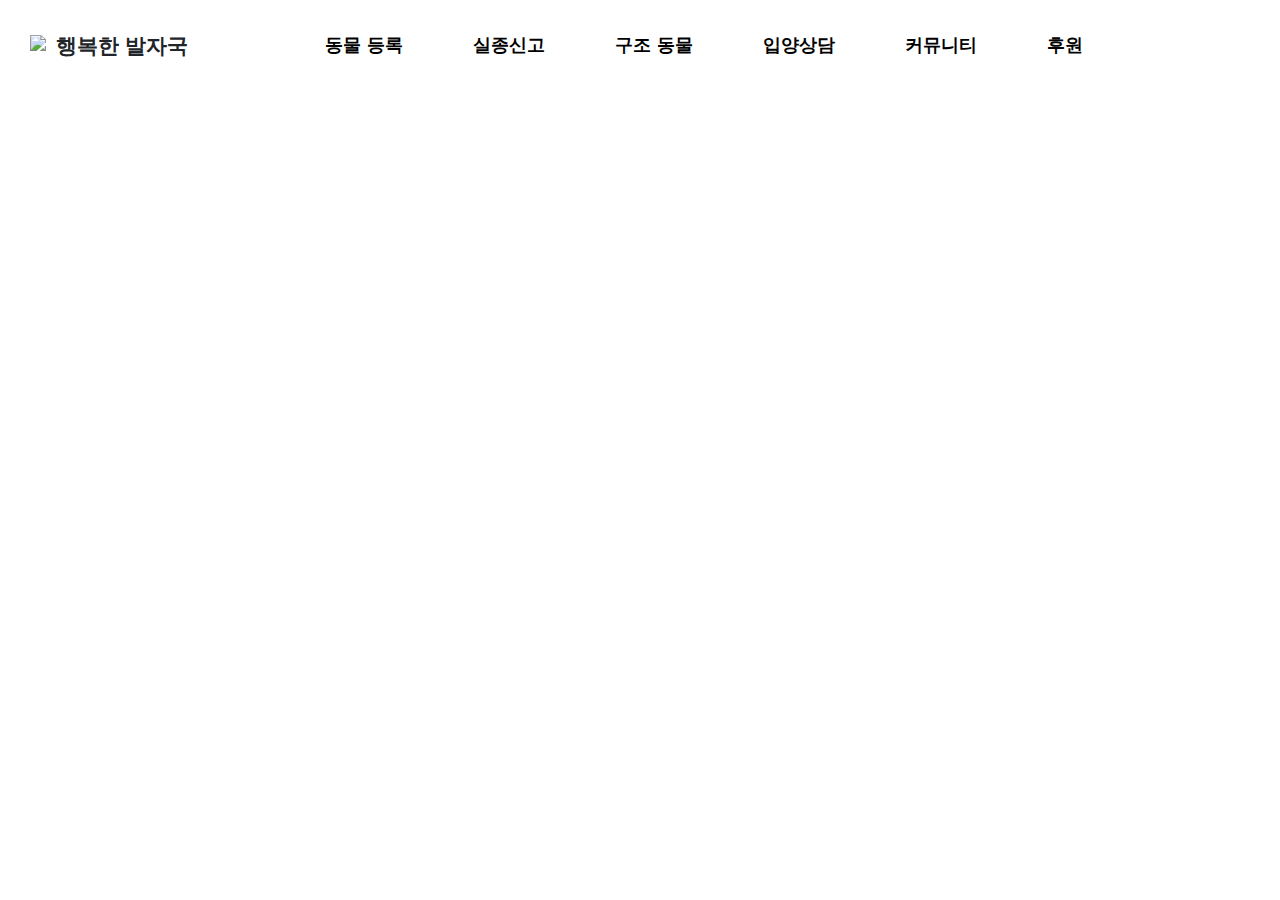
==== commit 09662dc4: "first commit" ====
--- a/index.html
+++ b/index.html
@@ -1,11 +1,154 @@
 <!DOCTYPE html>
 <html lang="en">
-<head>
-  <meta charset="UTF-8">
-  <meta name="viewport" content="width=device-width, initial-scale=1.0">
-  <title>Document</title>
-</head>
-<body>
-  this is master
-</body>
+  <head>
+    <meta charset="UTF-8" />
+    <meta name="viewport" content="width=device-width, initial-scale=1.0" />
+    <title>Document</title>
+    <link
+      href="https://cdn.jsdelivr.net/npm/bootstrap@5.3.3/dist/css/bootstrap.min.css"
+      rel="stylesheet"
+      integrity="sha384-QWTKZyjpPEjISv5WaRU9OFeRpok6YctnYmDr5pNlyT2bRjXh0JMhjY6hW+ALEwIH"
+      crossorigin="anonymous"/>
+      <link href="style.css" rel="stylesheet"/>
+      <script src="https://kit.fontawesome.com/df49b5f44f.js" crossorigin="anonymous"></script>
+
+      <body>
+        <nav>
+          <div class="top-1">
+            <!-- 로고 및 텍스트 -->
+            <div style="display: flex; align-items: center;">
+              <img src="https://cdn.pixabay.com/photo/2013/07/13/01/13/paw-155322_1280.png" height="22em" />
+              <a class="nav-link active" aria-current="page" href="#" style="font-size: 1.3rem; font-weight: bold; margin-left: 10px; font-family: 'Gungseo', sans-serif;">행복한 발자국</a>
+            </div>
+            
+            <!-- 내비게이션 메뉴 -->
+            <div class="nav-menu">
+              <a href="#" class="nav-item" data-target="animal-registration">동물 등록</a>
+              <a href="#" class="nav-item" data-target="missing-report">실종신고</a>
+              <a href="#" class="nav-item" data-target="rescued-animals">구조 동물</a>
+              <a href="#" class="nav-item" data-target="adoption-consultation">입양상담</a>
+              <a href="#" class="nav-item" data-target="community">커뮤니티</a>
+              <a href="#" class="nav-item" data-target="donation">후원</a>
+            </div>
+        
+            <!-- 아이콘 (돋보기, 메뉴) -->
+            <div class="top-2">
+              <i class="fa-solid fa-magnifying-glass search-icon" id="search-icon"></i>
+              <i class="fa-solid fa-bars"></i>
+            </div>
+          </div>
+      
+          <!-- 상세 내용 영역 (초기엔 숨겨진 상태) -->
+          <div class="content-section">
+            <div id="animal-registration" class="content-item" style="display: none;">
+              <h3>동물 등록</h3>
+              <p>여기에 동물 등록에 대한 상세 내용이 들어갑니다.</p>
+            </div>
+            <div id="missing-report" class="content-item" style="display: none;">
+              <h3>실종신고</h3>
+              <p>여기에 실종신고에 대한 상세 내용이 들어갑니다.</p>
+            </div>
+            <div id="rescued-animals" class="content-item" style="display: none;">
+              <h3>구조 동물</h3>
+              <p>여기에 구조 동물에 대한 상세 내용이 들어갑니다.</p>
+            </div>
+            <div id="adoption-consultation" class="content-item" style="display: none;">
+              <h3>입양상담</h3>
+              <p>여기에 입양상담에 대한 상세 내용이 들어갑니다.</p>
+            </div>
+            <div id="community" class="content-item" style="display: none;">
+              <h3>커뮤니티</h3>
+              <p>여기에 커뮤니티에 대한 상세 내용이 들어갑니다.</p>
+            </div>
+            <div id="donation" class="content-item" style="display: none;">
+              <h3>후원</h3>
+              <p>여기에 후원에 대한 상세 내용이 들어갑니다.</p>
+            </div>
+      
+            <!-- 통합 검색 영역 (초기엔 숨겨진 상태) -->
+            <div id="search-box" class="search-box" style="display: none;">
+              <h3>통합 검색</h3>
+              <input type="text" placeholder="검색어를 입력하세요..." id="search-input" />
+              <button onclick="searchContent()">검색</button>
+              <div id="search-result"></div>
+            </div>
+          </div>
+        </nav>
+      
+        <script>
+          // 내비게이션 메뉴 클릭 시 상세 내용 보이기
+          const navItems = document.querySelectorAll('.nav-item');
+          const contentItems = document.querySelectorAll('.content-item');
+      
+          navItems.forEach(item => {
+            item.addEventListener('click', (e) => {
+              e.preventDefault(); // 페이지 이동 방지
+      
+              // 모든 내용 숨기기
+              contentItems.forEach(content => {
+                content.style.display = 'none';
+              });
+      
+              // 클릭된 항목에 해당하는 내용 보이기
+              const targetContent = document.getElementById(item.getAttribute('data-target'));
+              if (targetContent) {
+                targetContent.style.display = 'block';
+              }
+            });
+
+                  // 마우스를 떼면 다시 숨기기
+      item.addEventListener('mouseleave', () => {
+        const targetContent = document.getElementById(item.getAttribute('data-target'));
+        if (targetContent) {
+          targetContent.style.display = 'none';
+        }
+      });
+    });
+
+          // 돋보기 아이콘 클릭 시 통합 검색 박스 토글
+          const searchIcon = document.getElementById('search-icon');
+          const searchBox = document.getElementById('search-box');
+      
+          searchIcon.addEventListener('click', () => {
+            // 통합검색 박스가 보이면 숨기기, 숨겨져 있으면 보이기
+            if (searchBox.style.display === 'none' || searchBox.style.display === '') {
+              searchBox.style.display = 'block';
+            } else {
+              searchBox.style.display = 'none';
+            }
+          });
+      
+          // 검색 기능 구현 (임시)
+          function searchContent() {
+            const query = document.getElementById('search-input').value;
+            const searchResult = document.getElementById('search-result');
+            if (query) {
+              searchResult.innerHTML = `<p>검색 결과: ${query}</p>`;
+            } else {
+              searchResult.innerHTML = '<p>검색어를 입력해주세요.</p>';
+            }
+          }
+        </script>
+
+
+
+    
+      
+    
+    
+  
+      <footer>
+
+
+
+      </footer>
+
+    <script
+      src="https://cdn.jsdelivr.net/npm/bootstrap@5.3.3/dist/js/bootstrap.bundle.min.js"
+      integrity="sha384-YvpcrYf0tY3lHB60NNkmXc5s9fDVZLESaAA55NDzOxhy9GkcIdslK1eN7N6jIeHz"
+      crossorigin="anonymous"
+    >
+    </script>
+    
+  </body>
 </html>--- a/style.css
+++ b/style.css
@@ -0,0 +1,82 @@
+/* 전체 상단 영역 */
+.top-1 {
+  display: flex; 
+  justify-content: space-between; /* 로고와 내비게이션을 왼쪽에, 아이콘을 오른쪽에 배치 */
+  align-items: center;
+  padding-top: 30px;
+  padding-left: 30px;
+  padding-right: 30px;  /* 오른쪽 패딩 추가 */
+  padding-bottom: 20px;
+}
+
+/* 내비게이션 메뉴 스타일 */
+.nav-menu {
+  display: flex;
+  gap: 70px;  /* 항목 간 간격 */
+  font-size: 1.1rem;
+  margin-left: 30px; /* 로고와 메뉴 사이에 여백 추가 */
+}
+
+.nav-menu a {
+  text-decoration: none; /* 링크 밑줄 제거 */
+  color: black;
+  font-weight: bold;
+}
+
+.nav-menu a:hover {
+  color: #fc922ff8; /* 마우스 오버 시 색상 변경 */
+}
+
+/* 아이콘 컨테이너 */
+.top-2 {
+  display: flex;
+  align-items: center;
+}
+
+.top-2 i {
+  font-size: 20px;  /* 아이콘 크기 */
+  margin-right: 30px;  /* 아이콘 간 간격 */
+}
+
+.top-2 i:last-child {
+  margin-right: 30px;  /* 마지막 아이콘의 오른쪽 여백을 30px로 설정 */
+}
+
+/* 반응형 디자인 (작은 화면에서 내비게이션 메뉴 숨기기 및 정렬 변경) */
+@media screen and (max-width: 48em) {
+  .top-1 {
+    flex-direction: column; /* 세로로 배치 */
+    padding-left: 10px;
+    padding-right: 10px;
+  }
+
+  .nav-menu {
+    flex-direction: column; /* 메뉴를 세로로 나열 */
+    gap: 15px;  /* 항목 간 간격 줄이기 */
+    margin-top: 20px; /* 메뉴와 로고 사이에 여백 추가 */
+  }
+
+  .top-2 {
+    margin-top: 20px; /* 아이콘들과 메뉴 사이에 여백 추가 */
+  }
+
+  .top-2 i {
+    font-size: 18px;  /* 작은 화면에서 아이콘 크기 줄이기 */
+    margin-right: 15px;  /* 아이콘 간격 줄이기 */
+  }
+}
+/* 서브 항목 스타일 */
+
+.sub-item {
+  display: block; /* 각 항목을 블록으로 표시하여 세로로 나열 */
+  color: black; /* 글자 색상을 검은색으로 설정 */
+  text-decoration: none; /* 밑줄 제거 */
+  margin-bottom: 10px; /* 항목 간 간격 설정 */
+  font-size: 1rem; /* 글자 크기 설정 */
+  font-weight: bold; /* 글자 굵게 */
+}
+
+/* 서브 항목 마우스 오버 시 스타일 */
+.sub-item:hover {
+  color: #fc922ff8; /* 마우스 오버 시 색상 변경 */
+}